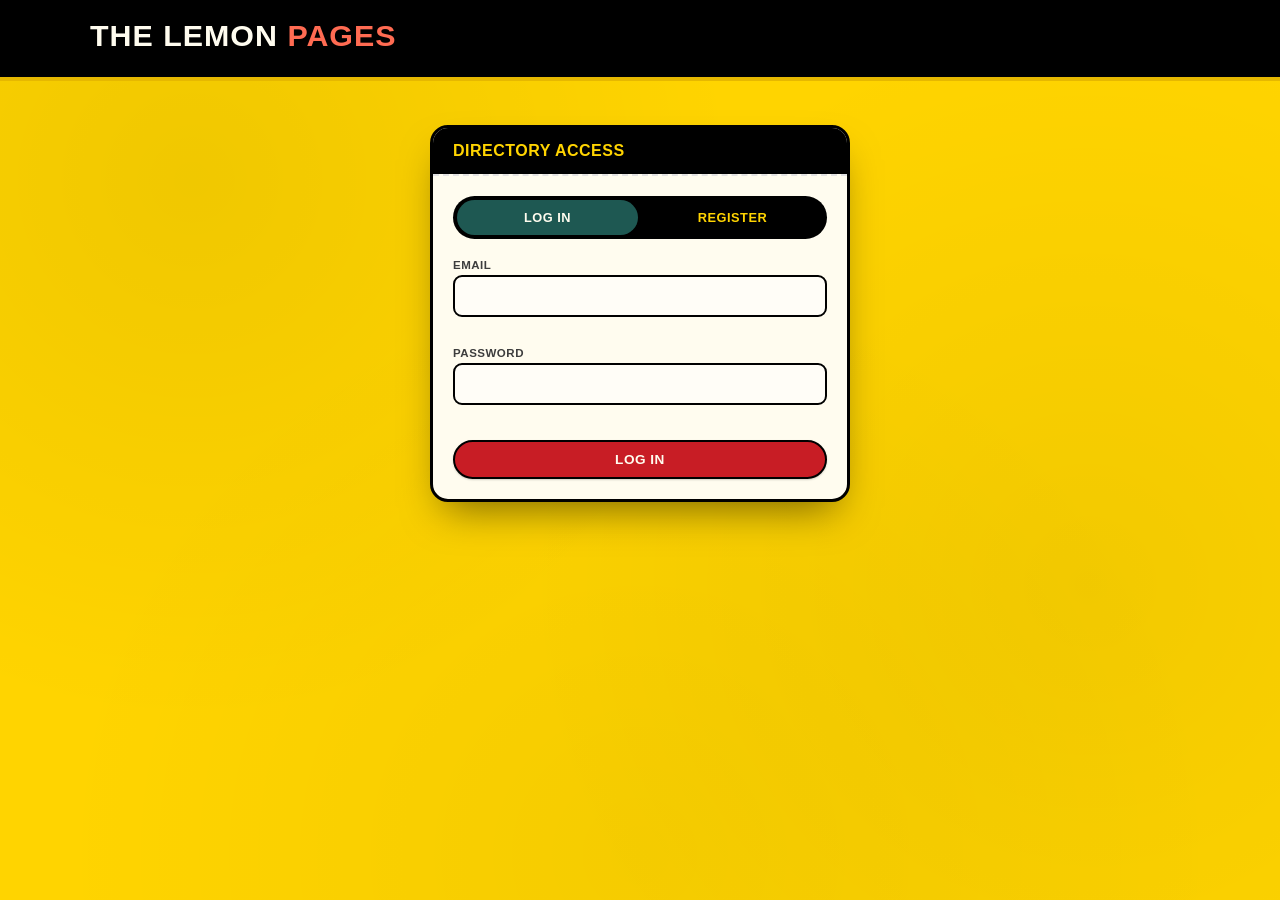
==== public/index.html @ 81522598 "Add frontend: contacts CRUD/search UI, login/register, Lemon Pages theme" ====
<!DOCTYPE html>
<html lang="en">
<head>
  <meta charset="UTF-8" />
  <meta name="viewport" content="width=device-width, initial-scale=1.0" />
  <title>The Lemon Pages — Sign In</title>
  <link rel="stylesheet" href="css/styles.css" />
</head>
<body>
  <header class="directory-header">
    <div class="directory-header__inner">
      <div class="brand">
        <span class="brand__mark">The Lemon <em>Pages</em></span>
      </div>
    </div>
  </header>

  <main class="auth-main">
    <div class="auth-shell">
      <div id="banner" class="banner" role="status" hidden></div>

      <div class="ad-card auth-card">
        <div class="ad-card__header">
          <span>Directory Access</span>
        </div>
        <div class="ad-card__body">
        <div class="auth-tabs" role="tablist" aria-label="Choose sign in or register">
          <button
            type="button"
            class="auth-tab is-active"
            id="loginTabBtn"
            role="tab"
            aria-selected="true"
            aria-controls="loginForm"
          >
            Log In
          </button>
          <button
            type="button"
            class="auth-tab"
            id="registerTabBtn"
            role="tab"
            aria-selected="false"
            aria-controls="registerForm"
          >
            Register
          </button>
        </div>

        <form id="loginForm" novalidate>
          <div class="field" id="field-loginEmail">
            <label for="loginEmail">Email</label>
            <input type="email" id="loginEmail" name="email" required autocomplete="email" />
            <span class="field__error"></span>
          </div>

          <div class="field" id="field-loginPassword">
            <label for="loginPassword">Password</label>
            <input type="password" id="loginPassword" name="password" required autocomplete="current-password" />
            <span class="field__error"></span>
          </div>

          <button type="submit" class="btn btn--primary auth-submit" id="loginSubmitBtn">Log In</button>
        </form>

        <form id="registerForm" novalidate hidden>
          <div class="field" id="field-registerFirstName">
            <label for="registerFirstName">First Name</label>
            <input type="text" id="registerFirstName" name="firstName" required autocomplete="given-name" />
            <span class="field__error"></span>
          </div>

          <div class="field" id="field-registerLastName">
            <label for="registerLastName">Last Name</label>
            <input type="text" id="registerLastName" name="lastName" required autocomplete="family-name" />
            <span class="field__error"></span>
          </div>

          <div class="field" id="field-registerEmail">
            <label for="registerEmail">Email</label>
            <input type="email" id="registerEmail" name="email" required autocomplete="email" />
            <span class="field__error"></span>
          </div>

          <div class="field" id="field-registerPassword">
            <label for="registerPassword">Password</label>
            <input
              type="password"
              id="registerPassword"
              name="password"
              required
              autocomplete="new-password"
              minlength="8"
            />
            <span class="field__error"></span>
          </div>

          <div class="field" id="field-registerConfirm">
            <label for="registerConfirm">Confirm Password</label>
            <input
              type="password"
              id="registerConfirm"
              name="confirmPassword"
              required
              autocomplete="new-password"
            />
            <span class="field__error"></span>
          </div>

          <button type="submit" class="btn btn--primary auth-submit" id="registerSubmitBtn">Create Account</button>
        </form>
        </div>
      </div>
    </div>
  </main>

  <script src="js/api.js"></script>
  <script src="js/auth.js"></script>
</body>
</html>
---- public/css/styles.css ----
/* ===================================================================
   The Lemon Pages — bold pop palette.
   True yellow + true black, with a faded/dusty red accent (not a
   vivid red) kept small for actions and selection. Vanilla CSS/JS,
   no dependencies.
=================================================================== */

:root {
  /* Surfaces */
  --yellow: #ffd400;       /* the lemon */
  --yellow-deep: #e6b800;  /* masthead rule / pressed accents */
  --paper: #fffcef;        /* near-white card stock */
  --paper-line: #e2e2e2;   /* faint rule tint on paper */

  /* Ink (true black) */
  --ink: #000000;
  --ink-soft: #3d3d3d;

  /* Accent pair: cherry-red (action) + teal (selection/focus, kept quiet) */
  --red: #c81d25;          /* solid fills — paired with --paper text */
  --red-deep: #8a1a17;     /* small text on yellow/paper (phone numbers, errors) */
  --red-bright: #ff6b52;   /* text on --ink surfaces only */
  --teal: #2f7a73;         /* decorative / non-text (shapes, borders) */
  --teal-deep: #1e5852;    /* text-bearing teal: focus rings, selected state */

  --green: #5a6626;        /* success text (avocado, muted) */

  --radius-pill: 999px;
  --radius-md: 18px;
  --radius-sm: 9px;

  --shadow-elevate: 0 20px 40px -14px rgba(0, 0, 0, 0.5);
  --shadow-lift: 0 8px 16px -6px rgba(0, 0, 0, 0.35);
  --shadow-rest: 0 1px 2px rgba(0, 0, 0, 0.18);

  --font-display: "Century Gothic", Futura, Poppins, "Trebuchet MS", sans-serif;
  --font-body: Georgia, "Times New Roman", serif;
  --font-mono: "Courier New", Courier, monospace;

  --ease-out: cubic-bezier(0.16, 1, 0.3, 1);
}

* {
  box-sizing: border-box;
}

body {
  margin: 0;
  background-color: var(--yellow);
  background-image: radial-gradient(circle at 15% 20%, rgba(0, 0, 0, 0.06), transparent 42%),
    radial-gradient(circle at 85% 65%, rgba(0, 0, 0, 0.05), transparent 46%),
    radial-gradient(circle at 50% 95%, rgba(0, 0, 0, 0.04), transparent 55%);
  color: var(--ink);
  font-family: var(--font-body);
  min-height: 100vh;
}

/* ---------- Top banner ---------- */
.directory-header {
  background: var(--ink);
  color: var(--yellow);
  border-bottom: 6px solid var(--ink);
  box-shadow: 0 4px 0 var(--yellow-deep); /* flat masthead rule, not a drop shadow */
  padding: 18px 24px;
}

.directory-header__inner {
  max-width: 1100px;
  margin: 0 auto;
  display: flex;
  align-items: center;
  justify-content: space-between;
  gap: 16px;
  flex-wrap: wrap;
}

.brand__mark {
  font-family: var(--font-display);
  font-weight: 700;
  font-size: 1.9rem;
  letter-spacing: 1px;
  text-transform: uppercase;
  color: var(--paper);
}

/* Signature detail: a hint of two-color print misregistration. */
.brand__mark em {
  font-style: normal;
  color: var(--red-bright);
  text-shadow: 2px 2px 0 var(--ink);
}

.header-actions {
  display: flex;
  align-items: center;
  gap: 10px;
  flex-shrink: 0;
}

/* ---------- Buttons: rounded "dial" pills, flat ink-invert + soft lift ---------- */
.btn {
  display: inline-flex;
  align-items: center;
  justify-content: center;
  gap: 6px;
  font-family: var(--font-display);
  font-weight: 700;
  font-size: 0.85rem;
  text-transform: uppercase;
  letter-spacing: 0.5px;
  border: 2px solid var(--ink);
  border-radius: var(--radius-pill);
  padding: 10px 22px;
  background: var(--yellow);
  color: var(--ink);
  cursor: pointer;
  box-shadow: var(--shadow-rest);
  transition: background-color 150ms ease, color 150ms ease, border-color 150ms ease,
    transform 150ms var(--ease-out), box-shadow 150ms var(--ease-out);
}

.btn:hover,
.btn:focus-visible {
  background: var(--ink);
  color: var(--yellow);
  transform: translateY(-2px);
  box-shadow: var(--shadow-lift);
}

.btn:active {
  transform: translateY(0) scale(0.96);
  box-shadow: var(--shadow-rest);
}

.btn--primary {
  background: var(--red);
  color: var(--paper);
  border-color: var(--ink);
}

.btn--primary:hover,
.btn--primary:focus-visible {
  background: var(--ink);
  color: var(--red-bright);
}

.btn--ghost {
  background: transparent;
  color: var(--yellow);
  border-color: var(--yellow);
  box-shadow: none;
}

.btn--ghost:hover,
.btn--ghost:focus-visible {
  background: var(--yellow);
  color: var(--ink);
  box-shadow: none;
}

.btn--danger {
  background: var(--red);
  color: var(--paper);
}

.btn--danger:hover,
.btn--danger:focus-visible {
  background: var(--ink);
  color: var(--red-bright);
}

.btn--small {
  padding: 6px 14px;
  font-size: 0.7rem;
}

.btn--icon {
  width: 30px;
  height: 30px;
  padding: 0;
  border-radius: 50%;
  flex-shrink: 0;
}

.btn--icon svg {
  width: 15px;
  height: 15px;
}

.btn:disabled {
  opacity: 0.5;
  cursor: not-allowed;
  transform: none;
  box-shadow: none;
  pointer-events: none;
}

/* ---------- Page shell ---------- */
.directory-main {
  max-width: 1100px;
  margin: 0 auto;
  padding: 24px 20px 80px;
}

/* ---------- Search / toolbar strip ---------- */
.toolbar {
  background: var(--ink);
  border: 3px solid var(--ink);
  border-radius: var(--radius-md);
  padding: 16px;
  display: flex;
  gap: 12px;
  flex-wrap: wrap;
  align-items: center;
  justify-content: space-between;
  margin-bottom: 24px;
}

.search-box {
  display: flex;
  flex: 1 1 320px;
  min-width: 220px;
  border-radius: var(--radius-pill);
  overflow: hidden;
  border: 2px solid var(--yellow);
}

.search-box__icon {
  background: var(--yellow);
  color: var(--ink);
  display: flex;
  align-items: center;
  justify-content: center;
  padding: 0 16px;
  font-weight: 700;
  font-family: var(--font-display);
}

.search-box input[type="search"] {
  flex: 1;
  border: none;
  padding: 10px 16px;
  font-family: var(--font-mono);
  font-size: 1rem;
  background: var(--paper);
  color: var(--ink);
}

.search-box input[type="search"]:focus {
  outline: 2px solid var(--teal-deep);
  outline-offset: -2px;
}

.toolbar__meta {
  color: var(--paper);
  font-family: var(--font-mono);
  font-size: 0.8rem;
  white-space: nowrap;
}

/* ---------- Alphabet index: circular "radio dial" buttons ---------- */
.alpha-index {
  display: flex;
  flex-wrap: wrap;
  gap: 6px;
  margin-bottom: 18px;
  padding: 12px;
  background: var(--paper);
  border: 2px solid var(--ink);
  border-radius: var(--radius-md);
}

.alpha-index button {
  font-family: var(--font-display);
  font-weight: 700;
  font-size: 0.75rem;
  width: 32px;
  height: 32px;
  border: 1px solid var(--ink);
  border-radius: 50%;
  background: var(--yellow);
  color: var(--ink);
  cursor: pointer;
  transition: background-color 150ms ease, color 150ms ease, transform 150ms var(--ease-out),
    box-shadow 150ms ease;
}

.alpha-index button:hover:not(:disabled) {
  background: var(--ink);
  color: var(--yellow);
  transform: translateY(-2px);
  box-shadow: var(--shadow-lift);
}

.alpha-index button:active:not(:disabled) {
  transform: scale(0.9);
}

.alpha-index button[disabled] {
  opacity: 0.3;
  cursor: default;
  background: var(--paper);
}

.alpha-index button.is-active {
  background: var(--teal-deep);
  color: var(--paper);
  border-color: var(--ink);
  animation: tab-pop 220ms var(--ease-out);
}

#alphaIndex button:first-child {
  width: auto;
  border-radius: var(--radius-pill);
  padding: 0 14px;
}

@keyframes tab-pop {
  0% {
    transform: scale(1);
  }
  45% {
    transform: scale(1.18);
  }
  100% {
    transform: scale(1);
  }
}

/* ---------- Listing groups (phone-book columns) ---------- */
.listing-group {
  margin-bottom: 22px;
  animation: group-in 340ms var(--ease-out) both;
  animation-delay: calc(var(--gi, 0) * 55ms);
}

@keyframes group-in {
  from {
    opacity: 0;
    transform: translateY(10px);
  }
  to {
    opacity: 1;
    transform: translateY(0);
  }
}

.listing-group__letter {
  font-family: var(--font-display);
  font-weight: 700;
  font-size: 1.5rem;
  color: var(--ink);
  text-shadow: 2px 2px 0 var(--red);
  border-bottom: 3px solid var(--ink);
  padding-bottom: 4px;
  margin-bottom: 10px;
}

.listing-grid {
  display: grid;
  grid-template-columns: repeat(2, 1fr);
  gap: 0 32px;
}

@media (max-width: 720px) {
  .listing-grid {
    grid-template-columns: 1fr;
  }
}

/* ---------- Single listing entry (dot-leader style) ---------- */
.listing {
  position: relative;
  display: grid;
  grid-template-columns: 1fr auto;
  align-items: baseline;
  gap: 6px;
  padding: 12px 6px;
  border-bottom: 1px dotted var(--ink-soft);
  border-radius: var(--radius-sm);
  transition: background-color 150ms ease;
}

.listing:hover,
.listing:focus-within {
  background: rgba(0, 0, 0, 0.05);
}

/* "Red pen" trace-under on hover/focus — marking an entry in the book */
.listing::after {
  content: "";
  position: absolute;
  left: 6px;
  right: 6px;
  bottom: -1px;
  height: 2px;
  background: var(--red);
  transform: scaleX(0);
  transform-origin: left;
  transition: transform 250ms var(--ease-out);
}

.listing:hover::after,
.listing:focus-within::after {
  transform: scaleX(1);
}

.listing__name {
  font-weight: 700;
  font-size: 1.05rem;
  color: var(--ink);
}

.listing__name .listing__email {
  display: block;
  font-family: var(--font-mono);
  font-weight: normal;
  font-size: 0.78rem;
  color: var(--ink-soft);
}

.listing__phone {
  font-family: var(--font-mono);
  font-weight: 700;
  color: var(--red-deep);
  white-space: nowrap;
}

.listing__actions {
  grid-column: 1 / -1;
  display: flex;
  align-items: center;
  gap: 8px;
  margin-top: 6px;
}

.listing__created {
  grid-column: 1 / -1;
  font-family: var(--font-mono);
  font-size: 0.7rem;
  color: var(--ink-soft);
}

/* ---------- Skeleton loading (modern app pattern) ---------- */
.skeleton-group {
  margin-bottom: 26px;
}

.skeleton-line {
  height: 14px;
  border-radius: var(--radius-sm);
  margin-bottom: 10px;
  background: linear-gradient(90deg, var(--paper) 25%, #fffdf5 37%, var(--paper) 63%);
  background-size: 400% 100%;
  animation: skeleton-shimmer 1.4s ease infinite;
}

.skeleton-line--title {
  width: 70px;
  height: 20px;
}

.skeleton-line--name {
  width: 60%;
}

.skeleton-line--detail {
  width: 40%;
  height: 10px;
}

@keyframes skeleton-shimmer {
  0% {
    background-position: 100% 0;
  }
  100% {
    background-position: 0 0;
  }
}

/* ---------- Empty / loading states ---------- */
.state-panel {
  text-align: center;
  padding: 48px 20px;
  border: 3px dashed var(--ink);
  border-radius: var(--radius-md);
  background: var(--paper);
  color: var(--ink-soft);
  font-family: var(--font-mono);
}

.state-panel__title {
  font-family: var(--font-display);
  font-weight: 700;
  font-size: 1.2rem;
  color: var(--ink);
  margin-bottom: 6px;
  text-transform: uppercase;
}

/* ---------- Modal (Add / Edit — "classified ad" card) ---------- */
.modal-overlay {
  position: fixed;
  inset: 0;
  background: rgba(0, 0, 0, 0.6);
  display: flex;
  align-items: flex-start;
  justify-content: center;
  padding: 40px 16px;
  overflow-y: auto;
  z-index: 100;
  opacity: 0;
  visibility: hidden;
  transition: opacity 200ms ease, visibility 0s linear 200ms;
}

.modal-overlay[hidden] {
  display: none;
}

.modal-overlay.is-open {
  opacity: 1;
  visibility: visible;
  transition: opacity 200ms ease;
}

.ad-card {
  background: var(--paper);
  border: 3px solid var(--ink);
  border-radius: var(--radius-md);
  box-shadow: var(--shadow-elevate);
  width: 100%;
  max-width: 460px;
  padding: 0;
  overflow: hidden;
}

/* The enter-transform belongs to the modal context, not the card itself,
   so the same card can be reused as a static page element (see .auth-card). */
.modal-overlay .ad-card {
  transform: translateY(14px) scale(0.97);
  transition: transform 220ms var(--ease-out);
}

.modal-overlay.is-open .ad-card {
  transform: translateY(0) scale(1);
}

.ad-card__header {
  background: var(--ink);
  color: var(--yellow);
  padding: 14px 20px;
  display: flex;
  align-items: center;
  justify-content: space-between;
  font-family: var(--font-display);
  font-weight: 700;
  text-transform: uppercase;
  letter-spacing: 0.5px;
}

.ad-card__close {
  background: none;
  border: none;
  color: var(--yellow);
  font-size: 1.4rem;
  line-height: 1;
  cursor: pointer;
  transition: color 150ms ease, transform 150ms ease;
}

.ad-card__close:hover {
  color: var(--red-bright);
  transform: rotate(90deg);
}

.ad-card__body {
  padding: 20px;
  border-top: 2px dashed var(--paper-line);
}

.field {
  margin-bottom: 14px;
  display: flex;
  flex-direction: column;
  gap: 4px;
}

.field label {
  font-family: var(--font-display);
  font-weight: 700;
  font-size: 0.72rem;
  text-transform: uppercase;
  letter-spacing: 0.5px;
  color: var(--ink-soft);
}

.field input {
  font-family: var(--font-mono);
  font-size: 0.95rem;
  padding: 10px 12px;
  border: 2px solid var(--ink);
  border-radius: var(--radius-sm);
  background: #fffdf7;
  color: var(--ink);
  transition: border-color 150ms ease, box-shadow 150ms ease;
}

.field input:focus {
  outline: none;
  border-color: var(--teal-deep);
  box-shadow: 0 0 0 3px rgba(30, 88, 82, 0.2);
}

.field--error input {
  border-color: var(--red-deep);
}

.field--error input:focus {
  box-shadow: 0 0 0 3px rgba(138, 26, 23, 0.2);
}

.field__error {
  font-family: var(--font-mono);
  font-size: 0.72rem;
  color: var(--red-deep);
  min-height: 1em;
}

.ad-card__footer {
  padding: 14px 20px 20px;
  display: flex;
  justify-content: flex-end;
  gap: 10px;
}

/* ---------- Auth page (login / register) ---------- */
.auth-main {
  max-width: 1100px;
  margin: 0 auto;
  padding: 48px 20px 80px;
  display: flex;
  justify-content: center;
}

.auth-shell {
  width: 100%;
  max-width: 420px;
}

.auth-shell .banner {
  margin-bottom: 20px;
}

.auth-card {
  width: 100%;
  animation: group-in 360ms var(--ease-out) both;
}

.auth-tabs {
  display: flex;
  gap: 4px;
  padding: 4px;
  margin-bottom: 20px;
  background: var(--ink);
  border-radius: var(--radius-pill);
}

.auth-tab {
  flex: 1;
  border: none;
  background: transparent;
  color: var(--yellow);
  font-family: var(--font-display);
  font-weight: 700;
  font-size: 0.8rem;
  text-transform: uppercase;
  letter-spacing: 0.5px;
  padding: 10px 0;
  border-radius: var(--radius-pill);
  cursor: pointer;
  transition: background-color 150ms ease, color 150ms ease;
}

.auth-tab:hover {
  background: rgba(255, 255, 255, 0.1);
}

.auth-tab.is-active {
  background: var(--teal-deep);
  color: var(--paper);
}

#loginForm,
#registerForm {
  animation: group-in 260ms var(--ease-out) both;
}

.auth-submit {
  width: 100%;
  margin-top: 6px;
}

/* ---------- Delete confirm dialog ---------- */
.confirm-card {
  max-width: 380px;
  text-align: left;
}

.confirm-card__body {
  padding: 20px;
  font-family: var(--font-body);
  font-size: 1rem;
}

.confirm-card__body strong {
  font-family: var(--font-display);
  font-weight: 700;
}

/* ---------- Toast / inline banner ---------- */
.banner {
  font-family: var(--font-mono);
  font-size: 0.85rem;
  padding: 10px 16px;
  border: 2px solid var(--ink);
  border-radius: var(--radius-sm);
  margin-bottom: 16px;
  animation: banner-in 220ms var(--ease-out) both;
}

@keyframes banner-in {
  from {
    opacity: 0;
    transform: translateY(-8px);
  }
  to {
    opacity: 1;
    transform: translateY(0);
  }
}

.banner--error {
  background: #fbe4e0;
  color: var(--red-deep);
  border-color: var(--red-deep);
}

.banner--success {
  background: #eef0dc;
  color: var(--green);
  border-color: var(--green);
}

.banner[hidden] {
  display: none;
}

/* ---------- Utility ---------- */
.visually-hidden {
  position: absolute;
  width: 1px;
  height: 1px;
  overflow: hidden;
  clip: rect(0 0 0 0);
  white-space: nowrap;
}

/* ---------- Motion preference ---------- */
@media (prefers-reduced-motion: reduce) {
  .listing-group,
  .banner,
  .auth-card,
  #loginForm,
  #registerForm,
  .alpha-index button.is-active {
    animation: none;
    opacity: 1;
    transform: none;
  }
  .skeleton-line {
    animation: skeleton-pulse 1.4s ease-in-out infinite;
    background: var(--paper-line);
  }
  .ad-card {
    transition: opacity 150ms linear;
    transform: none;
  }
  .modal-overlay {
    transition: opacity 150ms linear, visibility 0s linear 150ms;
  }
  .modal-overlay.is-open {
    transition: opacity 150ms linear;
  }
  .btn,
  .alpha-index button,
  .ad-card__close {
    transition: background-color 150ms ease, color 150ms ease, border-color 150ms ease;
  }
  .btn:hover,
  .alpha-index button:hover {
    transform: none;
    box-shadow: none;
  }
  .btn:active,
  .alpha-index button:active {
    transform: none;
  }
  .listing::after {
    transition: none;
  }
}

@keyframes skeleton-pulse {
  0%,
  100% {
    opacity: 0.6;
  }
  50% {
    opacity: 1;
  }
}

@media (max-width: 480px) {
  .brand__mark {
    font-size: 1.4rem;
  }
  .directory-header__inner {
    align-items: flex-start;
  }
  .header-actions {
    padding-top: 4px;
  }
  .toolbar {
    flex-direction: column;
    align-items: stretch;
  }
  .search-box {
    flex: none;
  }
  .listing {
    grid-template-columns: 1fr;
  }
  .listing__phone {
    justify-self: start;
  }
}
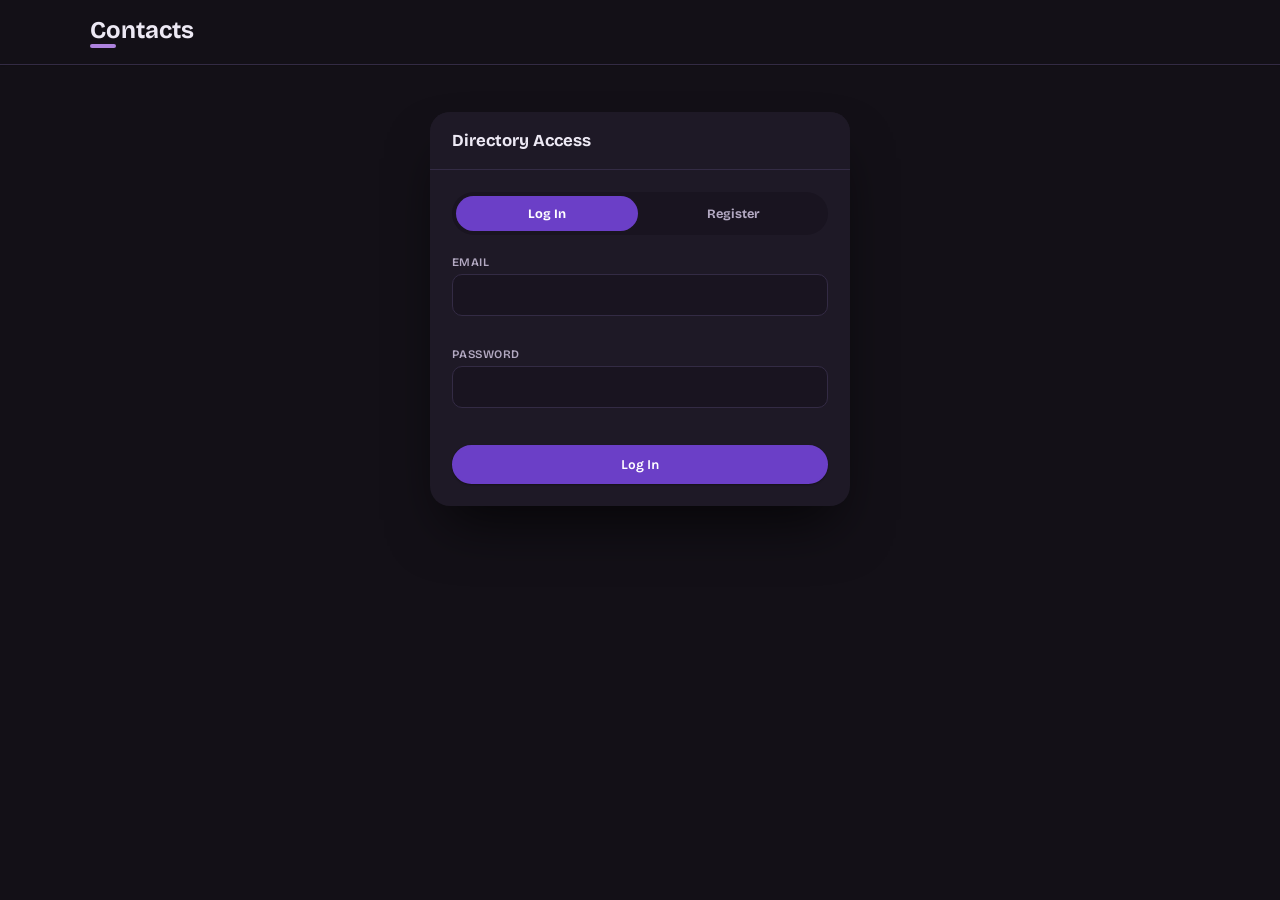
==== commit c3d0ec88: "Frontend: contacts CRUD/search UI, login/register, dark purple theme Co-Authored-By: Claude Sonnet 5" ====
--- a/public/index.html
+++ b/public/index.html
@@ -3,14 +3,20 @@
 <head>
   <meta charset="UTF-8" />
   <meta name="viewport" content="width=device-width, initial-scale=1.0" />
-  <title>The Lemon Pages — Sign In</title>
+  <title>Contacts — Sign In</title>
+  <link rel="preconnect" href="https://fonts.googleapis.com" />
+  <link rel="preconnect" href="https://fonts.gstatic.com" crossorigin />
+  <link
+    href="https://fonts.googleapis.com/css2?family=Bricolage+Grotesque:wght@600;700&family=Karla:wght@400;600;700&display=swap"
+    rel="stylesheet"
+  />
   <link rel="stylesheet" href="css/styles.css" />
 </head>
 <body>
   <header class="directory-header">
     <div class="directory-header__inner">
       <div class="brand">
-        <span class="brand__mark">The Lemon <em>Pages</em></span>
+        <span class="brand__mark">Contacts</span>
       </div>
     </div>
   </header>
--- a/public/css/styles.css
+++ b/public/css/styles.css
@@ -1,41 +1,57 @@
 /* ===================================================================
-   The Lemon Pages — bold pop palette.
-   True yellow + true black, with a faded/dusty red accent (not a
-   vivid red) kept small for actions and selection. Vanilla CSS/JS,
-   no dependencies.
+   Contacts — Dark theme, purple accent.
+   A true dark UI: near-black page, elevated dark-purple surfaces for
+   the panel/cards, one unified violet accent for primary actions and
+   selection, a dedicated red kept separate for delete (a destructive
+   action earns its own unambiguous signal regardless of brand accent).
+   Keeps the book-ledger structure (thumb-index rail, sticky letter
+   headers, folded corner) — only the color system changed. Vanilla
+   CSS/JS; one Google Fonts <link> for Bricolage Grotesque + Karla, no
+   other external dependencies.
 =================================================================== */
 
 :root {
-  /* Surfaces */
-  --yellow: #ffd400;       /* the lemon */
-  --yellow-deep: #e6b800;  /* masthead rule / pressed accents */
-  --paper: #fffcef;        /* near-white card stock */
-  --paper-line: #e2e2e2;   /* faint rule tint on paper */
-
-  /* Ink (true black) */
-  --ink: #000000;
-  --ink-soft: #3d3d3d;
-
-  /* Accent pair: cherry-red (action) + teal (selection/focus, kept quiet) */
-  --red: #c81d25;          /* solid fills — paired with --paper text */
-  --red-deep: #8a1a17;     /* small text on yellow/paper (phone numbers, errors) */
-  --red-bright: #ff6b52;   /* text on --ink surfaces only */
-  --teal: #2f7a73;         /* decorative / non-text (shapes, borders) */
-  --teal-deep: #1e5852;    /* text-bearing teal: focus rings, selected state */
-
-  --green: #5a6626;        /* success text (avocado, muted) */
+  /* Surfaces — darkest to lightest: bg < surface-deep (recessed) < surface (elevated) */
+  --bg: #131017;
+  --surface: #1e1926;
+  --surface-deep: #191420;
+  --surface-line: #332b44;
+  --spine: #120d18; /* the rail — the book's binding, distinct from its pages */
+
+  /* Text (light-on-dark throughout — no dual light/dark surface split needed) */
+  --ink: #ede9f4;
+  --ink-soft: #b3a9c2;
+  /* Crisp white specifically for text on saturated accent fills — the
+     slightly warm --ink reads as washed-out gray against vivid purple. */
+  --ink-on-accent: #ffffff;
+
+  /* Accent: one purple family for primary actions + selection/focus */
+  --purple: #ad82de; /* text/foreground use on dark surfaces */
+  --purple-solid: #6b3fc7; /* solid fills, paired with --ink text */
+  --purple-solid-deep: #4f2e9c; /* hover-darken from purple-solid */
+
+  /* Danger stays its own red — destructive actions get an unambiguous
+     signal independent of the brand accent. */
+  --danger: #b8334a; /* solid fills, paired with --ink text */
+  --danger-deep: #8a2438; /* hover-darken from danger */
+  --danger-bright: #e15a6f; /* text/border use on dark surfaces */
+
+  /* Success is a semantic color, not the accent — kept separate. */
+  --success-deep: #1f4a2c;
 
   --radius-pill: 999px;
-  --radius-md: 18px;
-  --radius-sm: 9px;
-
-  --shadow-elevate: 0 20px 40px -14px rgba(0, 0, 0, 0.5);
-  --shadow-lift: 0 8px 16px -6px rgba(0, 0, 0, 0.35);
-  --shadow-rest: 0 1px 2px rgba(0, 0, 0, 0.18);
-
-  --font-display: "Century Gothic", Futura, Poppins, "Trebuchet MS", sans-serif;
-  --font-body: Georgia, "Times New Roman", serif;
-  --font-mono: "Courier New", Courier, monospace;
+  --radius-lg: 20px;
+  --radius-md: 14px;
+  --radius-sm: 10px;
+
+  --shadow-rest: 0 1px 2px rgba(0, 0, 0, 0.35);
+  --shadow-card: 0 1px 2px rgba(0, 0, 0, 0.3), 0 12px 28px -10px rgba(0, 0, 0, 0.65);
+  --shadow-lift: 0 12px 22px -10px rgba(0, 0, 0, 0.55);
+  --shadow-elevate: 0 30px 56px -16px rgba(0, 0, 0, 0.7);
+
+  --font-display: "Bricolage Grotesque", -apple-system, "Segoe UI", sans-serif;
+  --font-body: "Karla", -apple-system, "Segoe UI", sans-serif;
+  --font-mono: "SFMono-Regular", Consolas, "Liberation Mono", Menlo, monospace;
 
   --ease-out: cubic-bezier(0.16, 1, 0.3, 1);
 }
@@ -44,24 +60,48 @@
   box-sizing: border-box;
 }
 
+html {
+  color-scheme: dark;
+  scrollbar-color: var(--surface-line) var(--bg);
+}
+
+::selection {
+  background: var(--purple-solid);
+  color: var(--ink);
+}
+
+::-webkit-scrollbar {
+  width: 12px;
+  height: 12px;
+}
+
+::-webkit-scrollbar-track {
+  background: var(--bg);
+}
+
+::-webkit-scrollbar-thumb {
+  background: var(--surface-line);
+  border-radius: var(--radius-pill);
+  border: 3px solid var(--bg);
+}
+
+::-webkit-scrollbar-thumb:hover {
+  background: var(--purple-solid);
+}
+
 body {
   margin: 0;
-  background-color: var(--yellow);
-  background-image: radial-gradient(circle at 15% 20%, rgba(0, 0, 0, 0.06), transparent 42%),
-    radial-gradient(circle at 85% 65%, rgba(0, 0, 0, 0.05), transparent 46%),
-    radial-gradient(circle at 50% 95%, rgba(0, 0, 0, 0.04), transparent 55%);
+  background: var(--bg);
   color: var(--ink);
   font-family: var(--font-body);
   min-height: 100vh;
 }
 
-/* ---------- Top banner ---------- */
+/* ---------- Top header ---------- */
 .directory-header {
-  background: var(--ink);
-  color: var(--yellow);
-  border-bottom: 6px solid var(--ink);
-  box-shadow: 0 4px 0 var(--yellow-deep); /* flat masthead rule, not a drop shadow */
-  padding: 18px 24px;
+  background: var(--bg);
+  box-shadow: 0 1px 0 var(--surface-line), var(--shadow-rest);
+  padding: 16px 24px;
 }
 
 .directory-header__inner {
@@ -77,17 +117,22 @@
 .brand__mark {
   font-family: var(--font-display);
   font-weight: 700;
-  font-size: 1.9rem;
-  letter-spacing: 1px;
-  text-transform: uppercase;
-  color: var(--paper);
-}
-
-/* Signature detail: a hint of two-color print misregistration. */
-.brand__mark em {
-  font-style: normal;
-  color: var(--red-bright);
-  text-shadow: 2px 2px 0 var(--ink);
+  font-size: 1.5rem;
+  color: var(--ink);
+  position: relative;
+  display: inline-block;
+  padding-bottom: 4px;
+}
+
+.brand__mark::after {
+  content: "";
+  position: absolute;
+  left: 0;
+  bottom: 0;
+  width: 26px;
+  height: 4px;
+  border-radius: var(--radius-pill);
+  background: var(--purple);
 }
 
 .header-actions {
@@ -97,21 +142,23 @@
   flex-shrink: 0;
 }
 
-/* ---------- Buttons: rounded "dial" pills, flat ink-invert + soft lift ---------- */
+.header-actions .toolbar__meta {
+  color: var(--ink-soft);
+}
+
+/* ---------- Buttons: soft fills, shadow-based lift, no thick outlines ---------- */
 .btn {
   display: inline-flex;
   align-items: center;
   justify-content: center;
   gap: 6px;
-  font-family: var(--font-display);
+  font-family: var(--font-body);
   font-weight: 700;
   font-size: 0.85rem;
-  text-transform: uppercase;
-  letter-spacing: 0.5px;
-  border: 2px solid var(--ink);
+  border: 2px solid var(--surface-line);
   border-radius: var(--radius-pill);
-  padding: 10px 22px;
-  background: var(--yellow);
+  padding: 10px 20px;
+  background: var(--surface);
   color: var(--ink);
   cursor: pointer;
   box-shadow: var(--shadow-rest);
@@ -121,63 +168,78 @@
 
 .btn:hover,
 .btn:focus-visible {
-  background: var(--ink);
-  color: var(--yellow);
+  background: var(--surface-deep);
+  border-color: var(--purple-solid);
   transform: translateY(-2px);
   box-shadow: var(--shadow-lift);
 }
 
 .btn:active {
-  transform: translateY(0) scale(0.96);
+  transform: translateY(0) scale(0.97);
   box-shadow: var(--shadow-rest);
 }
 
 .btn--primary {
-  background: var(--red);
-  color: var(--paper);
-  border-color: var(--ink);
+  background: var(--purple-solid);
+  border-color: var(--purple-solid);
+  color: var(--ink-on-accent);
 }
 
 .btn--primary:hover,
 .btn--primary:focus-visible {
-  background: var(--ink);
-  color: var(--red-bright);
+  background: var(--purple-solid-deep);
+  border-color: var(--purple-solid-deep);
+  color: var(--ink-on-accent);
+}
+
+.btn--danger {
+  background: var(--danger);
+  border-color: var(--danger);
+  color: var(--ink-on-accent);
+}
+
+.btn--danger:hover,
+.btn--danger:focus-visible {
+  background: var(--danger-deep);
+  border-color: var(--danger-deep);
+  color: var(--ink-on-accent);
+}
+
+.btn--small {
+  padding: 6px 14px;
+  font-size: 0.72rem;
+  border: none;
+  background: var(--surface-deep);
+  color: var(--ink);
+  box-shadow: none;
+}
+
+.btn--small:hover,
+.btn--small:focus-visible {
+  background: var(--purple-solid);
+  color: var(--ink-on-accent);
+  box-shadow: none;
 }
 
 .btn--ghost {
   background: transparent;
-  color: var(--yellow);
-  border-color: var(--yellow);
+  border-color: var(--ink);
+  color: var(--ink);
   box-shadow: none;
 }
 
 .btn--ghost:hover,
 .btn--ghost:focus-visible {
-  background: var(--yellow);
+  background: rgba(237, 233, 244, 0.1);
   color: var(--ink);
   box-shadow: none;
-}
-
-.btn--danger {
-  background: var(--red);
-  color: var(--paper);
-}
-
-.btn--danger:hover,
-.btn--danger:focus-visible {
-  background: var(--ink);
-  color: var(--red-bright);
-}
-
-.btn--small {
-  padding: 6px 14px;
-  font-size: 0.7rem;
 }
 
 .btn--icon {
   width: 30px;
   height: 30px;
   padding: 0;
+  border: none;
   border-radius: 50%;
   flex-shrink: 0;
 }
@@ -202,134 +264,181 @@
   padding: 24px 20px 80px;
 }
 
-/* ---------- Search / toolbar strip ---------- */
-.toolbar {
-  background: var(--ink);
-  border: 3px solid var(--ink);
-  border-radius: var(--radius-md);
-  padding: 16px;
-  display: flex;
-  gap: 12px;
+/* ---------- The directory shell: one unified panel + a book-style
+   thumb-index rail, instead of a stack of separate floating cards. ---------- */
+.directory-shell {
+  display: grid;
+  grid-template-columns: 1fr 36px;
+  box-shadow: var(--shadow-card);
+  border-radius: var(--radius-lg);
+  position: relative;
+}
+
+.directory-panel {
+  background: var(--surface);
+  border-radius: var(--radius-lg) 0 0 var(--radius-lg);
+  min-width: 0;
+  padding-bottom: 8px;
+}
+
+/* A small folded page-corner — the one signature physical detail. */
+.directory-shell::after {
+  content: "";
+  position: absolute;
+  right: 36px;
+  bottom: 0;
+  width: 0;
+  height: 0;
+  border-style: solid;
+  border-width: 0 0 22px 22px;
+  border-color: transparent transparent var(--surface-deep) transparent;
+  filter: drop-shadow(-1px -1px 3px rgba(0, 0, 0, 0.5));
+}
+
+/* ---------- Search / toolbar strip (top of the panel) ---------- */
+.panel-toolbar {
+  background: var(--surface);
+  border-radius: var(--radius-lg) 0 0 0;
+  padding: 18px 20px;
+  display: flex;
+  gap: 14px;
   flex-wrap: wrap;
   align-items: center;
   justify-content: space-between;
-  margin-bottom: 24px;
+  border-bottom: 1px solid var(--surface-line);
 }
 
 .search-box {
   display: flex;
+  align-items: center;
+  gap: 8px;
   flex: 1 1 320px;
   min-width: 220px;
+  background: var(--surface-deep);
   border-radius: var(--radius-pill);
-  overflow: hidden;
-  border: 2px solid var(--yellow);
+  padding: 0 16px;
+  transition: box-shadow 150ms ease;
+}
+
+.search-box:focus-within {
+  box-shadow: 0 0 0 3px rgba(107, 63, 199, 0.35);
 }
 
 .search-box__icon {
-  background: var(--yellow);
-  color: var(--ink);
   display: flex;
   align-items: center;
-  justify-content: center;
-  padding: 0 16px;
-  font-weight: 700;
-  font-family: var(--font-display);
+  color: var(--ink-soft);
+  flex-shrink: 0;
+}
+
+.search-box__icon svg {
+  width: 18px;
+  height: 18px;
 }
 
 .search-box input[type="search"] {
   flex: 1;
   border: none;
-  padding: 10px 16px;
-  font-family: var(--font-mono);
-  font-size: 1rem;
-  background: var(--paper);
-  color: var(--ink);
+  background: transparent;
+  padding: 11px 0;
+  font-family: var(--font-body);
+  font-size: 0.95rem;
+  color: var(--ink);
+}
+
+.search-box input[type="search"]::placeholder {
+  color: var(--ink-soft);
 }
 
 .search-box input[type="search"]:focus {
-  outline: 2px solid var(--teal-deep);
-  outline-offset: -2px;
+  outline: none;
 }
 
 .toolbar__meta {
-  color: var(--paper);
+  color: var(--ink-soft);
   font-family: var(--font-mono);
   font-size: 0.8rem;
   white-space: nowrap;
 }
 
-/* ---------- Alphabet index: circular "radio dial" buttons ---------- */
-.alpha-index {
-  display: flex;
-  flex-wrap: wrap;
-  gap: 6px;
-  margin-bottom: 18px;
-  padding: 12px;
-  background: var(--paper);
-  border: 2px solid var(--ink);
-  border-radius: var(--radius-md);
-}
-
-.alpha-index button {
+/* ---------- Alphabet rail: the book's binding, with a real thumb-index
+   tab strip — jump to a letter without scrolling. ---------- */
+.alpha-rail {
+  display: flex;
+  flex-direction: column;
+  align-items: stretch;
+  gap: 1px;
+  padding: 10px 3px;
+  background: var(--spine);
+  border-radius: 0 var(--radius-lg) var(--radius-lg) 0;
+}
+
+.alpha-rail button {
   font-family: var(--font-display);
   font-weight: 700;
-  font-size: 0.75rem;
-  width: 32px;
-  height: 32px;
-  border: 1px solid var(--ink);
-  border-radius: 50%;
-  background: var(--yellow);
-  color: var(--ink);
+  font-size: 0.62rem;
+  line-height: 1;
+  padding: 3.5px 0;
+  border: none;
+  border-radius: 4px;
+  background: transparent;
+  color: var(--ink-soft);
   cursor: pointer;
-  transition: background-color 150ms ease, color 150ms ease, transform 150ms var(--ease-out),
-    box-shadow 150ms ease;
-}
-
-.alpha-index button:hover:not(:disabled) {
-  background: var(--ink);
-  color: var(--yellow);
-  transform: translateY(-2px);
-  box-shadow: var(--shadow-lift);
-}
-
-.alpha-index button:active:not(:disabled) {
-  transform: scale(0.9);
-}
-
-.alpha-index button[disabled] {
-  opacity: 0.3;
+  transition: background-color 150ms ease, color 150ms ease, transform 100ms var(--ease-out);
+}
+
+.alpha-rail button:hover:not(:disabled) {
+  background: rgba(173, 130, 222, 0.22);
+  color: var(--ink);
+}
+
+.alpha-rail button:active:not(:disabled) {
+  transform: scale(0.88);
+}
+
+.alpha-rail button[disabled] {
+  opacity: 0.35;
   cursor: default;
-  background: var(--paper);
-}
-
-.alpha-index button.is-active {
-  background: var(--teal-deep);
-  color: var(--paper);
-  border-color: var(--ink);
-  animation: tab-pop 220ms var(--ease-out);
+}
+
+.alpha-rail button.is-active {
+  background: var(--purple-solid);
+  color: var(--ink-on-accent);
+  border-radius: 999px 0 0 999px;
+  transform: translateX(-7px);
+  box-shadow: -3px 2px 8px rgba(0, 0, 0, 0.5);
+  animation: tab-pop 240ms var(--ease-out);
 }
 
 #alphaIndex button:first-child {
-  width: auto;
-  border-radius: var(--radius-pill);
-  padding: 0 14px;
-}
-
+  font-size: 0.56rem;
+  letter-spacing: 0.03em;
+  padding-bottom: 6px;
+  margin-bottom: 3px;
+  border-bottom: 1px solid rgba(179, 169, 194, 0.2);
+}
+
+/* Ends at .alpha-rail button.is-active's resting transform (translateX(-7px)
+   scale(1)) so the animation hands off to the static state with no snap. */
 @keyframes tab-pop {
   0% {
-    transform: scale(1);
-  }
-  45% {
-    transform: scale(1.18);
+    transform: translateX(0) scale(1);
+  }
+  50% {
+    transform: translateX(-10px) scale(1.15);
   }
   100% {
-    transform: scale(1);
-  }
-}
-
-/* ---------- Listing groups (phone-book columns) ---------- */
+    transform: translateX(-7px) scale(1);
+  }
+}
+
+/* ---------- Listing groups: sticky letter headers inside the one panel,
+   like flipping through an address book — not a repeated card shape. ---------- */
+#listingsContainer {
+  padding: 4px 20px 4px;
+}
+
 .listing-group {
-  margin-bottom: 22px;
   animation: group-in 340ms var(--ease-out) both;
   animation-delay: calc(var(--gi, 0) * 55ms);
 }
@@ -346,20 +455,26 @@
 }
 
 .listing-group__letter {
+  position: sticky;
+  top: 0;
+  background: var(--surface);
   font-family: var(--font-display);
   font-weight: 700;
-  font-size: 1.5rem;
-  color: var(--ink);
-  text-shadow: 2px 2px 0 var(--red);
-  border-bottom: 3px solid var(--ink);
-  padding-bottom: 4px;
-  margin-bottom: 10px;
+  font-size: 1.05rem;
+  text-transform: uppercase;
+  letter-spacing: 0.05em;
+  color: var(--purple);
+  padding: 14px 0 8px;
+  border-bottom: 2px solid var(--purple-solid);
+  margin-bottom: 4px;
+  box-shadow: 0 6px 12px -8px rgba(0, 0, 0, 0.6);
+  z-index: 2;
 }
 
 .listing-grid {
   display: grid;
   grid-template-columns: repeat(2, 1fr);
-  gap: 0 32px;
+  gap: 0 24px;
 }
 
 @media (max-width: 720px) {
@@ -368,62 +483,66 @@
   }
 }
 
-/* ---------- Single listing entry (dot-leader style) ---------- */
+/* ---------- Single listing entry ---------- */
 .listing {
-  position: relative;
   display: grid;
   grid-template-columns: 1fr auto;
   align-items: baseline;
   gap: 6px;
-  padding: 12px 6px;
-  border-bottom: 1px dotted var(--ink-soft);
+  padding: 12px 10px;
   border-radius: var(--radius-sm);
-  transition: background-color 150ms ease;
+  border-bottom: 1px solid var(--surface-line);
+  transition: background-color 150ms ease, opacity 200ms ease, transform 200ms var(--ease-out);
+}
+
+/* Delete's exit: the row visibly leaves before it's gone, instead of
+   just vanishing on the next render. Transform/opacity only — no
+   layout-property animation (max-height, padding) to avoid reflow cost. */
+.listing.is-removing {
+  opacity: 0;
+  transform: scale(0.95) translateX(6px);
+  pointer-events: none;
+}
+
+/* Post-mutation re-renders (add/edit/delete) skip the entrance stagger —
+   only a genuinely new result set (load, search, filter) earns it. */
+.listing-group.no-entrance {
+  animation: none;
+  opacity: 1;
+  transform: none;
+}
+
+.listing-grid > .listing:last-child {
+  border-bottom: none;
 }
 
 .listing:hover,
 .listing:focus-within {
-  background: rgba(0, 0, 0, 0.05);
-}
-
-/* "Red pen" trace-under on hover/focus — marking an entry in the book */
-.listing::after {
-  content: "";
-  position: absolute;
-  left: 6px;
-  right: 6px;
-  bottom: -1px;
-  height: 2px;
-  background: var(--red);
-  transform: scaleX(0);
-  transform-origin: left;
-  transition: transform 250ms var(--ease-out);
-}
-
-.listing:hover::after,
-.listing:focus-within::after {
-  transform: scaleX(1);
+  background: var(--surface-deep);
 }
 
 .listing__name {
+  font-family: var(--font-display);
   font-weight: 700;
-  font-size: 1.05rem;
+  font-size: 1rem;
   color: var(--ink);
 }
 
 .listing__name .listing__email {
   display: block;
-  font-family: var(--font-mono);
+  font-family: var(--font-body);
   font-weight: normal;
-  font-size: 0.78rem;
-  color: var(--ink-soft);
+  font-size: 0.8rem;
+  color: var(--ink-soft);
+  margin-top: 2px;
 }
 
 .listing__phone {
   font-family: var(--font-mono);
-  font-weight: 700;
-  color: var(--red-deep);
+  font-weight: 600;
+  color: var(--purple);
   white-space: nowrap;
+  font-size: 0.88rem;
 }
 
 .listing__actions {
@@ -431,26 +550,26 @@
   display: flex;
   align-items: center;
   gap: 8px;
-  margin-top: 6px;
+  margin-top: 8px;
 }
 
 .listing__created {
   grid-column: 1 / -1;
-  font-family: var(--font-mono);
-  font-size: 0.7rem;
-  color: var(--ink-soft);
-}
-
-/* ---------- Skeleton loading (modern app pattern) ---------- */
+  font-family: var(--font-body);
+  font-size: 0.72rem;
+  color: var(--ink-soft);
+}
+
+/* ---------- Skeleton loading ---------- */
 .skeleton-group {
-  margin-bottom: 26px;
+  padding: 14px 0;
 }
 
 .skeleton-line {
   height: 14px;
   border-radius: var(--radius-sm);
   margin-bottom: 10px;
-  background: linear-gradient(90deg, var(--paper) 25%, #fffdf5 37%, var(--paper) 63%);
+  background: linear-gradient(90deg, var(--surface-deep) 25%, var(--surface-line) 37%, var(--surface-deep) 63%);
   background-size: 400% 100%;
   animation: skeleton-shimmer 1.4s ease infinite;
 }
@@ -482,27 +601,22 @@
 .state-panel {
   text-align: center;
   padding: 48px 20px;
-  border: 3px dashed var(--ink);
-  border-radius: var(--radius-md);
-  background: var(--paper);
-  color: var(--ink-soft);
-  font-family: var(--font-mono);
+  color: var(--ink-soft);
 }
 
 .state-panel__title {
   font-family: var(--font-display);
   font-weight: 700;
-  font-size: 1.2rem;
+  font-size: 1.1rem;
   color: var(--ink);
   margin-bottom: 6px;
-  text-transform: uppercase;
-}
-
-/* ---------- Modal (Add / Edit — "classified ad" card) ---------- */
+}
+
+/* ---------- Modal (Add / Edit, Delete confirm) ---------- */
 .modal-overlay {
   position: fixed;
   inset: 0;
-  background: rgba(0, 0, 0, 0.6);
+  background: rgba(0, 0, 0, 0.7);
   display: flex;
   align-items: flex-start;
   justify-content: center;
@@ -525,12 +639,11 @@
 }
 
 .ad-card {
-  background: var(--paper);
-  border: 3px solid var(--ink);
-  border-radius: var(--radius-md);
+  background: var(--surface);
+  border-radius: var(--radius-lg);
   box-shadow: var(--shadow-elevate);
   width: 100%;
-  max-width: 460px;
+  max-width: 440px;
   padding: 0;
   overflow: hidden;
 }
@@ -547,22 +660,22 @@
 }
 
 .ad-card__header {
-  background: var(--ink);
-  color: var(--yellow);
-  padding: 14px 20px;
+  background: var(--surface);
+  color: var(--ink);
+  padding: 18px 22px;
   display: flex;
   align-items: center;
   justify-content: space-between;
   font-family: var(--font-display);
   font-weight: 700;
-  text-transform: uppercase;
-  letter-spacing: 0.5px;
+  font-size: 1.05rem;
+  border-bottom: 1px solid var(--surface-line);
 }
 
 .ad-card__close {
   background: none;
   border: none;
-  color: var(--yellow);
+  color: var(--ink-soft);
   font-size: 1.4rem;
   line-height: 1;
   cursor: pointer;
@@ -570,65 +683,65 @@
 }
 
 .ad-card__close:hover {
-  color: var(--red-bright);
+  color: var(--danger-bright);
   transform: rotate(90deg);
 }
 
 .ad-card__body {
-  padding: 20px;
-  border-top: 2px dashed var(--paper-line);
+  padding: 22px;
 }
 
 .field {
   margin-bottom: 14px;
   display: flex;
   flex-direction: column;
-  gap: 4px;
+  gap: 5px;
 }
 
 .field label {
   font-family: var(--font-display);
-  font-weight: 700;
+  font-weight: 600;
   font-size: 0.72rem;
   text-transform: uppercase;
-  letter-spacing: 0.5px;
+  letter-spacing: 0.04em;
   color: var(--ink-soft);
 }
 
 .field input {
-  font-family: var(--font-mono);
+  font-family: var(--font-body);
   font-size: 0.95rem;
-  padding: 10px 12px;
-  border: 2px solid var(--ink);
+  padding: 11px 14px;
+  border: 1.5px solid var(--surface-line);
   border-radius: var(--radius-sm);
-  background: #fffdf7;
-  color: var(--ink);
-  transition: border-color 150ms ease, box-shadow 150ms ease;
+  background: var(--surface-deep);
+  color: var(--ink);
+  transition: border-color 150ms ease, box-shadow 150ms ease, background-color 150ms ease;
 }
 
 .field input:focus {
   outline: none;
-  border-color: var(--teal-deep);
-  box-shadow: 0 0 0 3px rgba(30, 88, 82, 0.2);
+  border-color: var(--purple-solid);
+  background: var(--surface);
+  box-shadow: 0 0 0 3px rgba(107, 63, 199, 0.3);
 }
 
 .field--error input {
-  border-color: var(--red-deep);
+  border-color: var(--danger-bright);
 }
 
 .field--error input:focus {
-  box-shadow: 0 0 0 3px rgba(138, 26, 23, 0.2);
+  box-shadow: 0 0 0 3px rgba(225, 90, 111, 0.25);
 }
 
 .field__error {
-  font-family: var(--font-mono);
-  font-size: 0.72rem;
-  color: var(--red-deep);
+  font-family: var(--font-body);
+  font-size: 0.75rem;
+  color: var(--danger-bright);
   min-height: 1em;
 }
 
 .ad-card__footer {
-  padding: 14px 20px 20px;
+  padding: 14px 22px 22px;
   display: flex;
   justify-content: flex-end;
   gap: 10px;
@@ -662,7 +775,7 @@
   gap: 4px;
   padding: 4px;
   margin-bottom: 20px;
-  background: var(--ink);
+  background: var(--surface-deep);
   border-radius: var(--radius-pill);
 }
 
@@ -670,12 +783,10 @@
   flex: 1;
   border: none;
   background: transparent;
-  color: var(--yellow);
+  color: var(--ink-soft);
   font-family: var(--font-display);
   font-weight: 700;
   font-size: 0.8rem;
-  text-transform: uppercase;
-  letter-spacing: 0.5px;
   padding: 10px 0;
   border-radius: var(--radius-pill);
   cursor: pointer;
@@ -683,12 +794,12 @@
 }
 
 .auth-tab:hover {
-  background: rgba(255, 255, 255, 0.1);
+  background: rgba(237, 233, 244, 0.08);
 }
 
 .auth-tab.is-active {
-  background: var(--teal-deep);
-  color: var(--paper);
+  background: var(--purple-solid);
+  color: var(--ink-on-accent);
 }
 
 #loginForm,
@@ -708,7 +819,7 @@
 }
 
 .confirm-card__body {
-  padding: 20px;
+  padding: 22px;
   font-family: var(--font-body);
   font-size: 1rem;
 }
@@ -718,12 +829,13 @@
   font-weight: 700;
 }
 
-/* ---------- Toast / inline banner ---------- */
+/* ---------- Toast / inline banner (intentionally light — a toast should
+   pop against a dark page, not blend into another dark surface) ---------- */
 .banner {
-  font-family: var(--font-mono);
+  font-family: var(--font-body);
+  font-weight: 600;
   font-size: 0.85rem;
-  padding: 10px 16px;
-  border: 2px solid var(--ink);
+  padding: 12px 16px;
   border-radius: var(--radius-sm);
   margin-bottom: 16px;
   animation: banner-in 220ms var(--ease-out) both;
@@ -741,15 +853,13 @@
 }
 
 .banner--error {
-  background: #fbe4e0;
-  color: var(--red-deep);
-  border-color: var(--red-deep);
+  background: #f8e1e5;
+  color: #7a1f30;
 }
 
 .banner--success {
-  background: #eef0dc;
-  color: var(--green);
-  border-color: var(--green);
+  background: #e2f0e6;
+  color: var(--success-deep);
 }
 
 .banner[hidden] {
@@ -772,15 +882,19 @@
   .banner,
   .auth-card,
   #loginForm,
-  #registerForm,
-  .alpha-index button.is-active {
+  #registerForm {
     animation: none;
     opacity: 1;
     transform: none;
   }
+  /* The rail's protruded position is a state indicator, not decoration —
+     keep the static transform, just drop the bounce that gets there. */
+  .alpha-rail button.is-active {
+    animation: none;
+  }
   .skeleton-line {
     animation: skeleton-pulse 1.4s ease-in-out infinite;
-    background: var(--paper-line);
+    background: var(--surface-line);
   }
   .ad-card {
     transition: opacity 150ms linear;
@@ -793,21 +907,26 @@
     transition: opacity 150ms linear;
   }
   .btn,
-  .alpha-index button,
+  .alpha-rail button,
   .ad-card__close {
     transition: background-color 150ms ease, color 150ms ease, border-color 150ms ease;
   }
-  .btn:hover,
-  .alpha-index button:hover {
+  .btn:hover {
     transform: none;
     box-shadow: none;
   }
+  .alpha-rail button:hover:not(.is-active) {
+    transform: none;
+  }
   .btn:active,
-  .alpha-index button:active {
+  .alpha-rail button:active:not(.is-active) {
     transform: none;
   }
-  .listing::after {
-    transition: none;
+  .listing {
+    transition: background-color 150ms ease, opacity 150ms linear;
+  }
+  .listing.is-removing {
+    transform: none;
   }
 }
 
@@ -823,7 +942,7 @@
 
 @media (max-width: 480px) {
   .brand__mark {
-    font-size: 1.4rem;
+    font-size: 1.3rem;
   }
   .directory-header__inner {
     align-items: flex-start;
@@ -831,13 +950,19 @@
   .header-actions {
     padding-top: 4px;
   }
-  .toolbar {
+  .panel-toolbar {
     flex-direction: column;
     align-items: stretch;
   }
   .search-box {
     flex: none;
   }
+  .directory-shell {
+    grid-template-columns: 1fr 30px;
+  }
+  .directory-shell::after {
+    right: 30px;
+  }
   .listing {
     grid-template-columns: 1fr;
   }
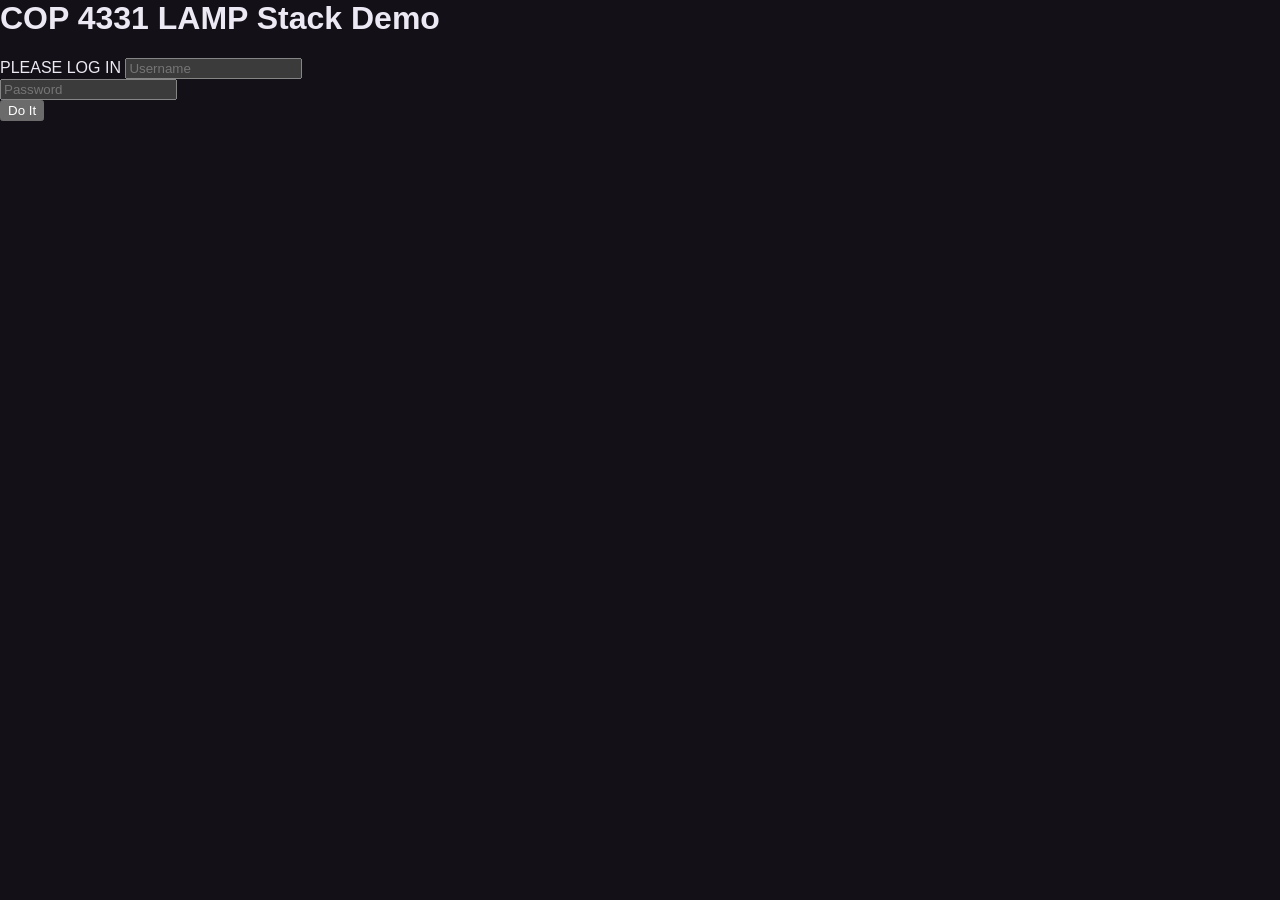
==== commit d743b60b: "Add CRUD changes" ====
--- a/public/index.html
+++ b/public/index.html
@@ -1,126 +1,22 @@
-<!DOCTYPE html>
-<html lang="en">
+<html>
 <head>
-  <meta charset="UTF-8" />
-  <meta name="viewport" content="width=device-width, initial-scale=1.0" />
-  <title>Contacts — Sign In</title>
-  <link rel="preconnect" href="https://fonts.googleapis.com" />
-  <link rel="preconnect" href="https://fonts.gstatic.com" crossorigin />
-  <link
-    href="https://fonts.googleapis.com/css2?family=Bricolage+Grotesque:wght@600;700&family=Karla:wght@400;600;700&display=swap"
-    rel="stylesheet"
-  />
-  <link rel="stylesheet" href="css/styles.css" />
+	<title>COP 4331 LAMP Stack Demo</title>
+	<script type="text/javascript" src="js/md5.js"></script>
+	<script type="text/javascript" src="js/code.js"></script>
+    <link href="css/styles.css" rel="stylesheet">	
+    <link href="https://fonts.googleapis.com/css?family=Ubuntu" rel="stylesheet">
 </head>
 <body>
-  <header class="directory-header">
-    <div class="directory-header__inner">
-      <div class="brand">
-        <span class="brand__mark">Contacts</span>
-      </div>
-    </div>
-  </header>
 
-  <main class="auth-main">
-    <div class="auth-shell">
-      <div id="banner" class="banner" role="status" hidden></div>
+<h1 id="title">COP 4331 LAMP Stack Demo</h1>
 
-      <div class="ad-card auth-card">
-        <div class="ad-card__header">
-          <span>Directory Access</span>
-        </div>
-        <div class="ad-card__body">
-        <div class="auth-tabs" role="tablist" aria-label="Choose sign in or register">
-          <button
-            type="button"
-            class="auth-tab is-active"
-            id="loginTabBtn"
-            role="tab"
-            aria-selected="true"
-            aria-controls="loginForm"
-          >
-            Log In
-          </button>
-          <button
-            type="button"
-            class="auth-tab"
-            id="registerTabBtn"
-            role="tab"
-            aria-selected="false"
-            aria-controls="registerForm"
-          >
-            Register
-          </button>
-        </div>
+<div id="loginDiv">
+	<span id="inner-title">PLEASE LOG IN</span>
+	<input type="text" id="loginName" placeholder="Username" /><br />
+	<input type="password" id="Password" placeholder="Password"/><br />
+	<button type="button" id="loginButton" class="buttons" onclick="doLogin();"> Do It </button>
+	<span id="loginResult"></span>
+</div>
 
-        <form id="loginForm" novalidate>
-          <div class="field" id="field-loginEmail">
-            <label for="loginEmail">Email</label>
-            <input type="email" id="loginEmail" name="email" required autocomplete="email" />
-            <span class="field__error"></span>
-          </div>
-
-          <div class="field" id="field-loginPassword">
-            <label for="loginPassword">Password</label>
-            <input type="password" id="loginPassword" name="password" required autocomplete="current-password" />
-            <span class="field__error"></span>
-          </div>
-
-          <button type="submit" class="btn btn--primary auth-submit" id="loginSubmitBtn">Log In</button>
-        </form>
-
-        <form id="registerForm" novalidate hidden>
-          <div class="field" id="field-registerFirstName">
-            <label for="registerFirstName">First Name</label>
-            <input type="text" id="registerFirstName" name="firstName" required autocomplete="given-name" />
-            <span class="field__error"></span>
-          </div>
-
-          <div class="field" id="field-registerLastName">
-            <label for="registerLastName">Last Name</label>
-            <input type="text" id="registerLastName" name="lastName" required autocomplete="family-name" />
-            <span class="field__error"></span>
-          </div>
-
-          <div class="field" id="field-registerEmail">
-            <label for="registerEmail">Email</label>
-            <input type="email" id="registerEmail" name="email" required autocomplete="email" />
-            <span class="field__error"></span>
-          </div>
-
-          <div class="field" id="field-registerPassword">
-            <label for="registerPassword">Password</label>
-            <input
-              type="password"
-              id="registerPassword"
-              name="password"
-              required
-              autocomplete="new-password"
-              minlength="8"
-            />
-            <span class="field__error"></span>
-          </div>
-
-          <div class="field" id="field-registerConfirm">
-            <label for="registerConfirm">Confirm Password</label>
-            <input
-              type="password"
-              id="registerConfirm"
-              name="confirmPassword"
-              required
-              autocomplete="new-password"
-            />
-            <span class="field__error"></span>
-          </div>
-
-          <button type="submit" class="btn btn--primary auth-submit" id="registerSubmitBtn">Create Account</button>
-        </form>
-        </div>
-      </div>
-    </div>
-  </main>
-
-  <script src="js/api.js"></script>
-  <script src="js/auth.js"></script>
 </body>
-</html>
+</html>
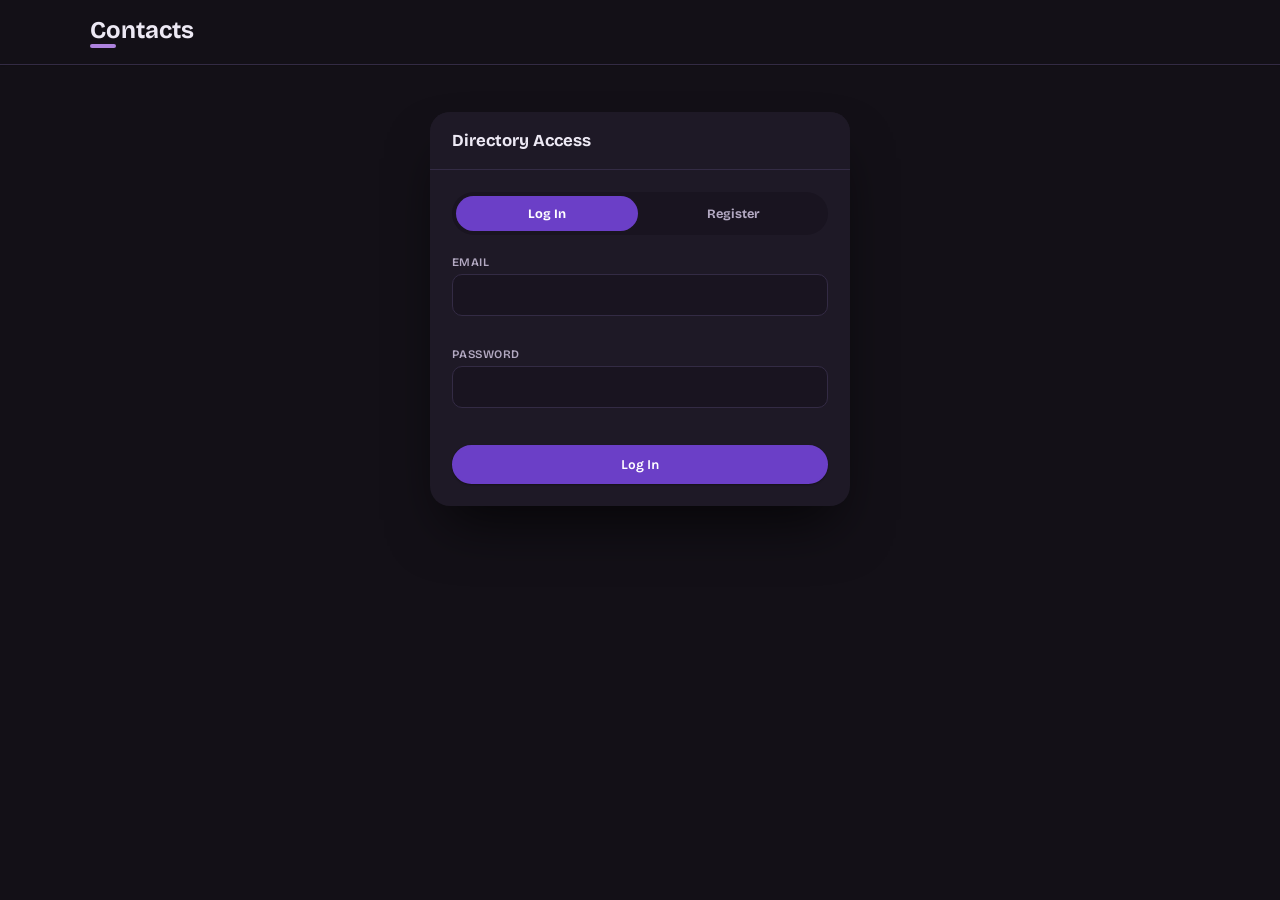
==== commit 4ed6c69d: "Merge API" ====
--- a/public/index.html
+++ b/public/index.html
@@ -1,22 +1,172 @@
-<html>
-<head>
-	<title>COP 4331 LAMP Stack Demo</title>
-	<script type="text/javascript" src="js/md5.js"></script>
-	<script type="text/javascript" src="js/code.js"></script>
-    <link href="css/styles.css" rel="stylesheet">	
-    <link href="https://fonts.googleapis.com/css?family=Ubuntu" rel="stylesheet">
-</head>
-<body>
+<!doctype html>
+<html lang="en">
+  <head>
+    <meta charset="UTF-8" />
+    <meta name="viewport" content="width=device-width, initial-scale=1.0" />
+    <title>Contacts — Sign In</title>
+    <link rel="preconnect" href="https://fonts.googleapis.com" />
+    <link rel="preconnect" href="https://fonts.gstatic.com" crossorigin />
+    <link
+      href="https://fonts.googleapis.com/css2?family=Bricolage+Grotesque:wght@600;700&family=Karla:wght@400;600;700&display=swap"
+      rel="stylesheet"
+    />
+    <link rel="stylesheet" href="css/styles.css" />
+  </head>
+  <body>
+    <header class="directory-header">
+      <div class="directory-header__inner">
+        <div class="brand">
+          <span class="brand__mark">Contacts</span>
+        </div>
+      </div>
+    </header>
 
-<h1 id="title">COP 4331 LAMP Stack Demo</h1>
+    <main class="auth-main">
+      <div class="auth-shell">
+        <div id="banner" class="banner" role="status" hidden></div>
 
-<div id="loginDiv">
-	<span id="inner-title">PLEASE LOG IN</span>
-	<input type="text" id="loginName" placeholder="Username" /><br />
-	<input type="password" id="Password" placeholder="Password"/><br />
-	<button type="button" id="loginButton" class="buttons" onclick="doLogin();"> Do It </button>
-	<span id="loginResult"></span>
-</div>
+        <div class="ad-card auth-card">
+          <div class="ad-card__header">
+            <span>Directory Access</span>
+          </div>
+          <div class="ad-card__body">
+            <div
+              class="auth-tabs"
+              role="tablist"
+              aria-label="Choose sign in or register"
+            >
+              <button
+                type="button"
+                class="auth-tab is-active"
+                id="loginTabBtn"
+                role="tab"
+                aria-selected="true"
+                aria-controls="loginForm"
+              >
+                Log In
+              </button>
+              <button
+                type="button"
+                class="auth-tab"
+                id="registerTabBtn"
+                role="tab"
+                aria-selected="false"
+                aria-controls="registerForm"
+              >
+                Register
+              </button>
+            </div>
 
-</body>
-</html>+            <form id="loginForm" novalidate>
+              <div class="field" id="field-loginEmail">
+                <label for="loginEmail">Email</label>
+                <input
+                  type="email"
+                  id="loginEmail"
+                  name="email"
+                  required
+                  autocomplete="email"
+                />
+                <span class="field__error"></span>
+              </div>
+
+              <div class="field" id="field-loginPassword">
+                <label for="loginPassword">Password</label>
+                <input
+                  type="password"
+                  id="loginPassword"
+                  name="password"
+                  required
+                  autocomplete="current-password"
+                />
+                <span class="field__error"></span>
+              </div>
+
+              <button
+                type="submit"
+                class="btn btn--primary auth-submit"
+                id="loginSubmitBtn"
+              >
+                Log In
+              </button>
+            </form>
+
+            <form id="registerForm" novalidate hidden>
+              <div class="field" id="field-registerFirstName">
+                <label for="registerFirstName">First Name</label>
+                <input
+                  type="text"
+                  id="registerFirstName"
+                  name="firstName"
+                  required
+                  autocomplete="given-name"
+                />
+                <span class="field__error"></span>
+              </div>
+
+              <div class="field" id="field-registerLastName">
+                <label for="registerLastName">Last Name</label>
+                <input
+                  type="text"
+                  id="registerLastName"
+                  name="lastName"
+                  required
+                  autocomplete="family-name"
+                />
+                <span class="field__error"></span>
+              </div>
+
+              <div class="field" id="field-registerEmail">
+                <label for="registerEmail">Email</label>
+                <input
+                  type="email"
+                  id="registerEmail"
+                  name="email"
+                  required
+                  autocomplete="email"
+                />
+                <span class="field__error"></span>
+              </div>
+
+              <div class="field" id="field-registerPassword">
+                <label for="registerPassword">Password</label>
+                <input
+                  type="password"
+                  id="registerPassword"
+                  name="password"
+                  required
+                  autocomplete="new-password"
+                  minlength="8"
+                />
+                <span class="field__error"></span>
+              </div>
+
+              <div class="field" id="field-registerConfirm">
+                <label for="registerConfirm">Confirm Password</label>
+                <input
+                  type="password"
+                  id="registerConfirm"
+                  name="confirmPassword"
+                  required
+                  autocomplete="new-password"
+                />
+                <span class="field__error"></span>
+              </div>
+
+              <button
+                type="submit"
+                class="btn btn--primary auth-submit"
+                id="registerSubmitBtn"
+              >
+                Create Account
+              </button>
+            </form>
+          </div>
+        </div>
+      </div>
+    </main>
+
+    <script src="js/api.js"></script>
+    <script src="js/auth.js"></script>
+  </body>
+</html>
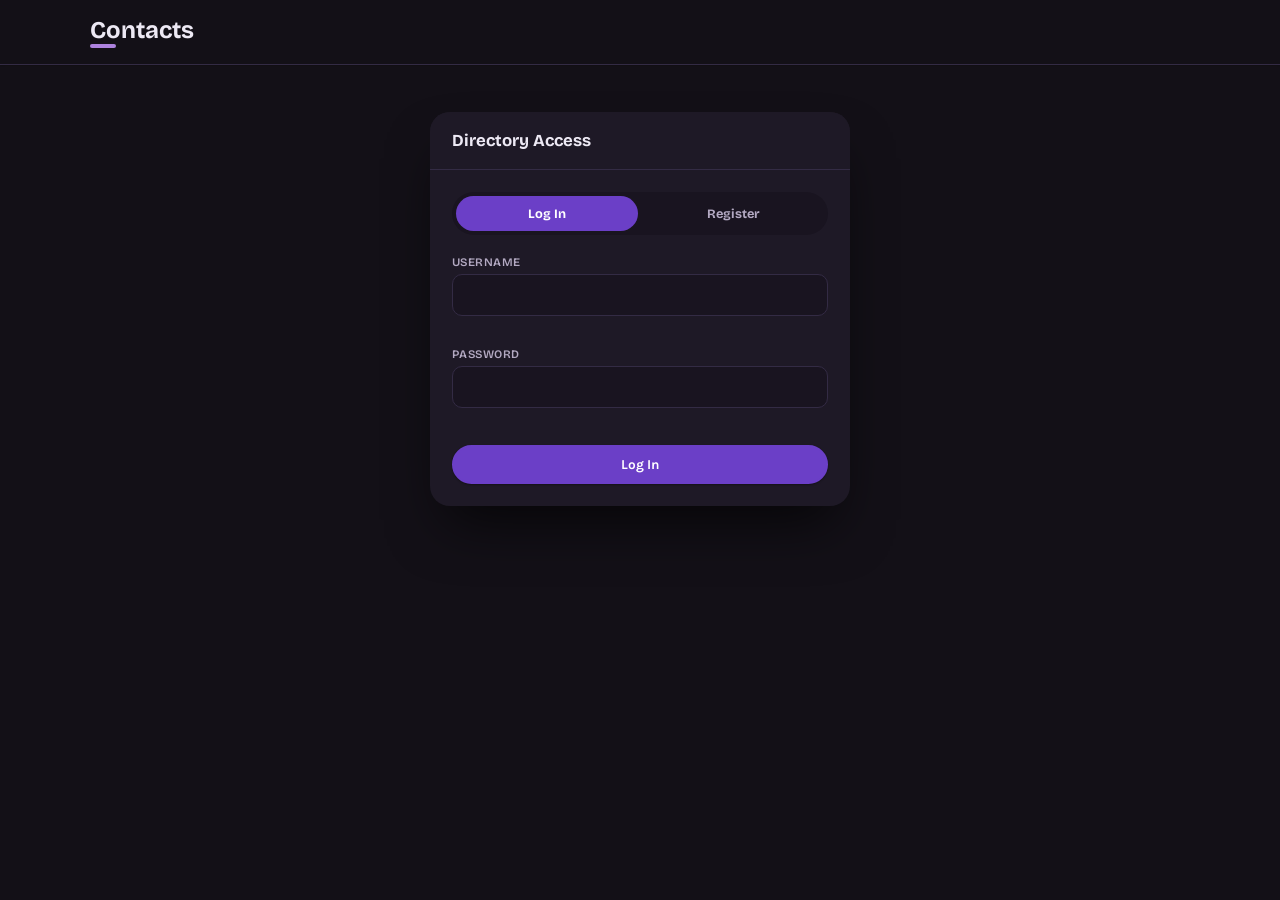
==== commit f4f79ae1: "Add session auth and connect frontend contact CRUD to API" ====
--- a/public/index.html
+++ b/public/index.html
@@ -57,18 +57,17 @@
               </button>
             </div>
 
-            <form id="loginForm" novalidate>
-              <div class="field" id="field-loginEmail">
-                <label for="loginEmail">Email</label>
-                <input
-                  type="email"
-                  id="loginEmail"
-                  name="email"
-                  required
-                  autocomplete="email"
-                />
-                <span class="field__error"></span>
-              </div>
+            <div class="field" id="field-loginUsername">
+            <label for="loginUsername">Username</label>
+            <input
+              type="text"
+              id="loginUsername"
+              name="username"
+              required
+              autocomplete="username"
+            />
+            <span class="field__error"></span>
+          </div>
 
               <div class="field" id="field-loginPassword">
                 <label for="loginPassword">Password</label>
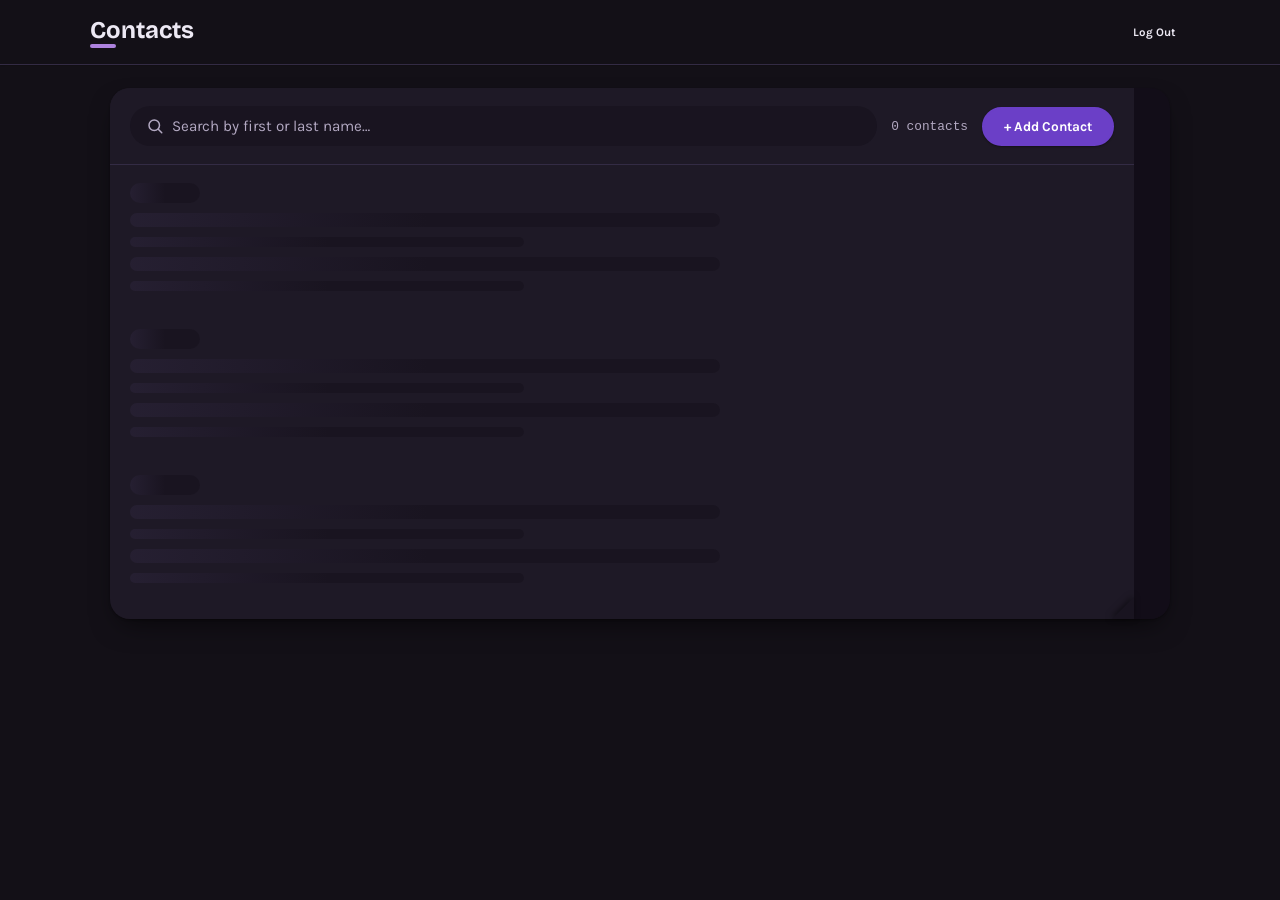
==== commit b7fbacd5: "Signup and login: username/password only, add password requirements Signup now asks for username, pa" ====
--- a/public/index.html
+++ b/public/index.html
@@ -1,171 +1,139 @@
-<!doctype html>
+<!DOCTYPE html>
 <html lang="en">
-  <head>
-    <meta charset="UTF-8" />
-    <meta name="viewport" content="width=device-width, initial-scale=1.0" />
-    <title>Contacts — Sign In</title>
-    <link rel="preconnect" href="https://fonts.googleapis.com" />
-    <link rel="preconnect" href="https://fonts.gstatic.com" crossorigin />
-    <link
-      href="https://fonts.googleapis.com/css2?family=Bricolage+Grotesque:wght@600;700&family=Karla:wght@400;600;700&display=swap"
-      rel="stylesheet"
-    />
-    <link rel="stylesheet" href="css/styles.css" />
-  </head>
-  <body>
-    <header class="directory-header">
-      <div class="directory-header__inner">
-        <div class="brand">
-          <span class="brand__mark">Contacts</span>
+<head>
+  <meta charset="UTF-8" />
+  <meta name="viewport" content="width=device-width, initial-scale=1.0" />
+  <title>Contacts — Sign In</title>
+  <link rel="preconnect" href="https://fonts.googleapis.com" />
+  <link rel="preconnect" href="https://fonts.gstatic.com" crossorigin />
+  <link
+    href="https://fonts.googleapis.com/css2?family=Bricolage+Grotesque:wght@600;700&family=Karla:wght@400;600;700&display=swap"
+    rel="stylesheet"
+  />
+  <link rel="stylesheet" href="css/styles.css" />
+</head>
+<body>
+  <header class="directory-header">
+    <div class="directory-header__inner">
+      <div class="brand">
+        <span class="brand__mark">Contacts</span>
+      </div>
+    </div>
+  </header>
+
+  <main class="auth-main">
+    <div class="auth-shell">
+      <div id="banner" class="banner" role="status" hidden></div>
+
+      <div class="ad-card auth-card">
+        <div class="ad-card__header">
+          <span>Directory Access</span>
         </div>
-      </div>
-    </header>
+        <div class="ad-card__body">
+        <div class="auth-tabs" role="tablist" aria-label="Choose sign in or register">
+          <button
+            type="button"
+            class="auth-tab is-active"
+            id="loginTabBtn"
+            role="tab"
+            aria-selected="true"
+            aria-controls="loginForm"
+          >
+            Log In
+          </button>
+          <button
+            type="button"
+            class="auth-tab"
+            id="registerTabBtn"
+            role="tab"
+            aria-selected="false"
+            aria-controls="registerForm"
+          >
+            Register
+          </button>
+        </div>
 
-    <main class="auth-main">
-      <div class="auth-shell">
-        <div id="banner" class="banner" role="status" hidden></div>
-
-        <div class="ad-card auth-card">
-          <div class="ad-card__header">
-            <span>Directory Access</span>
-          </div>
-          <div class="ad-card__body">
-            <div
-              class="auth-tabs"
-              role="tablist"
-              aria-label="Choose sign in or register"
-            >
-              <button
-                type="button"
-                class="auth-tab is-active"
-                id="loginTabBtn"
-                role="tab"
-                aria-selected="true"
-                aria-controls="loginForm"
-              >
-                Log In
-              </button>
-              <button
-                type="button"
-                class="auth-tab"
-                id="registerTabBtn"
-                role="tab"
-                aria-selected="false"
-                aria-controls="registerForm"
-              >
-                Register
-              </button>
-            </div>
-
-            <div class="field" id="field-loginUsername">
+        <form id="loginForm" novalidate>
+          <div class="field" id="field-loginUsername">
             <label for="loginUsername">Username</label>
             <input
               type="text"
               id="loginUsername"
               name="username"
               required
+              maxlength="50"
               autocomplete="username"
+              autocapitalize="none"
+              spellcheck="false"
             />
             <span class="field__error"></span>
           </div>
 
-              <div class="field" id="field-loginPassword">
-                <label for="loginPassword">Password</label>
-                <input
-                  type="password"
-                  id="loginPassword"
-                  name="password"
-                  required
-                  autocomplete="current-password"
-                />
-                <span class="field__error"></span>
-              </div>
+          <div class="field" id="field-loginPassword">
+            <label for="loginPassword">Password</label>
+            <input type="password" id="loginPassword" name="password" required autocomplete="current-password" />
+            <span class="field__error"></span>
+          </div>
 
-              <button
-                type="submit"
-                class="btn btn--primary auth-submit"
-                id="loginSubmitBtn"
-              >
-                Log In
-              </button>
-            </form>
+          <button type="submit" class="btn btn--primary auth-submit" id="loginSubmitBtn">Log In</button>
+        </form>
 
-            <form id="registerForm" novalidate hidden>
-              <div class="field" id="field-registerFirstName">
-                <label for="registerFirstName">First Name</label>
-                <input
-                  type="text"
-                  id="registerFirstName"
-                  name="firstName"
-                  required
-                  autocomplete="given-name"
-                />
-                <span class="field__error"></span>
-              </div>
+        <form id="registerForm" novalidate hidden>
+          <div class="field" id="field-registerUsername">
+            <label for="registerUsername">Username</label>
+            <input
+              type="text"
+              id="registerUsername"
+              name="username"
+              required
+              maxlength="50"
+              autocomplete="username"
+              autocapitalize="none"
+              spellcheck="false"
+            />
+            <span class="field__error"></span>
+          </div>
 
-              <div class="field" id="field-registerLastName">
-                <label for="registerLastName">Last Name</label>
-                <input
-                  type="text"
-                  id="registerLastName"
-                  name="lastName"
-                  required
-                  autocomplete="family-name"
-                />
-                <span class="field__error"></span>
-              </div>
+          <div class="field" id="field-registerPassword">
+            <label for="registerPassword">Password</label>
+            <input
+              type="password"
+              id="registerPassword"
+              name="password"
+              required
+              autocomplete="new-password"
+              aria-describedby="passwordRules"
+            />
+            <span class="field__error"></span>
+            <ul class="password-rules" id="passwordRules" aria-label="Password requirements">
+              <li data-rule="length">At least 8 characters</li>
+              <li data-rule="upper">One uppercase letter</li>
+              <li data-rule="lower">One lowercase letter</li>
+              <li data-rule="number">One number</li>
+              <li data-rule="special">One special character (for example ! @ # $ %)</li>
+            </ul>
+          </div>
 
-              <div class="field" id="field-registerEmail">
-                <label for="registerEmail">Email</label>
-                <input
-                  type="email"
-                  id="registerEmail"
-                  name="email"
-                  required
-                  autocomplete="email"
-                />
-                <span class="field__error"></span>
-              </div>
+          <div class="field" id="field-registerConfirm">
+            <label for="registerConfirm">Retype Password</label>
+            <input
+              type="password"
+              id="registerConfirm"
+              name="confirmPassword"
+              required
+              autocomplete="new-password"
+            />
+            <span class="field__error"></span>
+          </div>
 
-              <div class="field" id="field-registerPassword">
-                <label for="registerPassword">Password</label>
-                <input
-                  type="password"
-                  id="registerPassword"
-                  name="password"
-                  required
-                  autocomplete="new-password"
-                  minlength="8"
-                />
-                <span class="field__error"></span>
-              </div>
-
-              <div class="field" id="field-registerConfirm">
-                <label for="registerConfirm">Confirm Password</label>
-                <input
-                  type="password"
-                  id="registerConfirm"
-                  name="confirmPassword"
-                  required
-                  autocomplete="new-password"
-                />
-                <span class="field__error"></span>
-              </div>
-
-              <button
-                type="submit"
-                class="btn btn--primary auth-submit"
-                id="registerSubmitBtn"
-              >
-                Create Account
-              </button>
-            </form>
-          </div>
+          <button type="submit" class="btn btn--primary auth-submit" id="registerSubmitBtn">Create Account</button>
+        </form>
         </div>
       </div>
-    </main>
+    </div>
+  </main>
 
-    <script src="js/api.js"></script>
-    <script src="js/auth.js"></script>
-  </body>
+  <script src="js/api.js"></script>
+  <script src="js/auth.js"></script>
+</body>
 </html>
--- a/public/css/styles.css
+++ b/public/css/styles.css
@@ -740,6 +740,71 @@
   min-height: 1em;
 }
 
+/* Live password checklist: each rule fills in as it is satisfied. */
+.password-rules {
+  list-style: none;
+  margin: 6px 0 0;
+  padding: 0;
+  display: grid;
+  gap: 6px;
+}
+
+.password-rules li {
+  position: relative;
+  padding-left: 24px;
+  font-family: var(--font-body);
+  font-size: 0.78rem;
+  color: var(--ink-soft);
+  transition: color 150ms ease;
+}
+
+.password-rules li::before {
+  content: "";
+  position: absolute;
+  left: 0;
+  top: 1px;
+  width: 14px;
+  height: 14px;
+  box-sizing: border-box;
+  border: 1.5px solid var(--ink-soft);
+  border-radius: 50%;
+  transition: background-color 150ms ease, border-color 150ms ease;
+}
+
+.password-rules li::after {
+  content: "";
+  position: absolute;
+  left: 4.5px;
+  top: 3.5px;
+  width: 4px;
+  height: 7px;
+  border: solid var(--ink-on-accent);
+  border-width: 0 1.5px 1.5px 0;
+  transform: rotate(45deg) scale(0);
+  transition: transform 150ms var(--ease-out);
+}
+
+.password-rules li.is-met {
+  color: var(--ink);
+}
+
+.password-rules li.is-met::before {
+  background: var(--purple-solid);
+  border-color: var(--purple-solid);
+}
+
+.password-rules li.is-met::after {
+  transform: rotate(45deg) scale(1);
+}
+
+@media (prefers-reduced-motion: reduce) {
+  .password-rules li,
+  .password-rules li::before,
+  .password-rules li::after {
+    transition: none;
+  }
+}
+
 .ad-card__footer {
   padding: 14px 22px 22px;
   display: flex;
